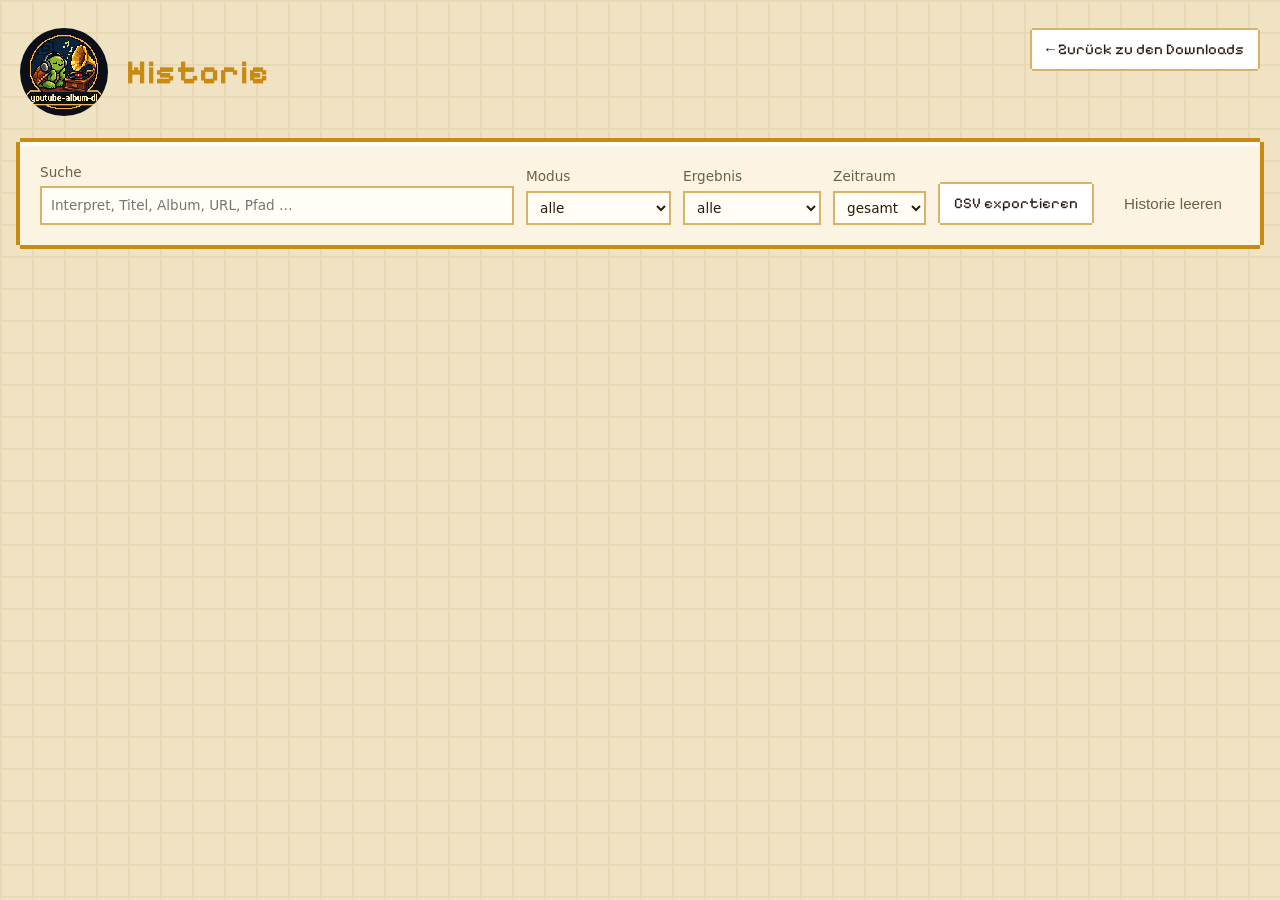
==== ytdl/static/historie.html @ 694fa495 "Download-Historie - jeder Titel (fertig, überschrieben, übersprungen, Fehler) landet in data/history" ====
<!doctype html>
<html lang="de">
<head>
  <meta charset="utf-8">
  <meta name="viewport" content="width=device-width, initial-scale=1">
  <title>Historie · yt-album-dl</title>
  <link rel="icon" type="image/png" href="favicon.png">
  <link rel="stylesheet" href="style.css">
</head>
<body>
<main>
  <header class="masthead">
    <img src="img/logo.webp" alt="" class="logo" width="88" height="88">
    <div class="masthead-text">
      <h1>Historie</h1>
      <p id="hist-count" class="muted small"></p>
    </div>
    <nav class="masthead-nav">
      <a href="/" class="nav-link">← Zurück zu den Downloads</a>
    </nav>
  </header>

  <form id="hist-filter" class="panel hist-filter">
    <label class="grow">Suche <input id="hist-q" type="search" placeholder="Interpret, Titel, Album, URL, Pfad …"></label>
    <label>Modus
      <select id="hist-mode"><option value="">alle</option><option value="musik">Musik</option><option value="podcast">Podcast / Audio</option></select>
    </label>
    <label>Ergebnis
      <select id="hist-result">
        <option value="">alle</option><option value="fertig">fertig</option><option value="überschrieben">überschrieben</option>
        <option value="übersprungen">übersprungen</option><option value="fehler">nur Fehler</option>
      </select>
    </label>
    <label>Zeitraum
      <select id="hist-days"><option value="">gesamt</option><option value="1">heute</option><option value="7">7 Tage</option><option value="30">30 Tage</option><option value="365">1 Jahr</option></select>
    </label>
    <div class="row hist-actions">
      <a id="hist-csv" class="nav-link" href="/api/history.csv" download>CSV exportieren</a>
      <button type="button" id="hist-clear" class="ghost">Historie leeren</button>
    </div>
  </form>

  <section class="downloads">
    <div id="hist-list"></div>
    <div class="row hist-more">
      <button type="button" id="hist-more" hidden>Mehr laden</button>
    </div>
  </section>
</main>
<script src="historie.js"></script>
</body>
</html>
---- ytdl/static/style.css ----
/* yt-album-dl – Schildkröten-Theme (siehe DESIGN.md): Nachtblau + Gold aus dem Logo, Grün als Primärfarbe */

@font-face {
  font-family: "Pixelify Sans";
  src: url("fonts/pixelify-sans-latin.woff2") format("woff2");
  font-weight: 400 700;
  font-display: swap;
  unicode-range: U+0000-00FF, U+0131, U+0152-0153, U+02BB-02BC, U+02C6, U+02DA, U+02DC, U+2000-206F, U+20AC, U+2122, U+2191, U+2193, U+2212, U+2215, U+FEFF, U+FFFD;
}
@font-face {
  font-family: "Pixelify Sans";
  src: url("fonts/pixelify-sans-latin-ext.woff2") format("woff2");
  font-weight: 400 700;
  font-display: swap;
  unicode-range: U+0100-02AF, U+0304, U+0308, U+0329, U+1E00-1E9F, U+1EF2-1EFF, U+2020, U+20A0-20AB, U+20AD-20C0, U+2113, U+2C60-2C7F, U+A720-A7FF;
}

/* Dunkel ist Standard (passt zum Logo), hell = Sand/Pergament */
:root {
  --bg: #0b0f1a;
  --bg-pattern: #0f1626;
  --panel: #13243f;
  --panel-2: #0f1c33;
  --panel-hi: #1b3155;
  --frame: #f2b134;
  --frame-soft: #a87a26;
  --text: #f3ead2;
  --muted: #9fb0c9;
  --primary: #7cb82f;
  --primary-dark: #4f7f1c;
  --primary-text: #0b0f1a;
  --shell: #8b4a1f;
  --shell-light: #b5652a;
  --ok: #7cb82f;
  --err: #ff6b5b;
  --warn: #f2b134;
  --input: #0b1424;
  --track: #0b1424;
  --pixel: 4px;
  --font-pixel: "Pixelify Sans", "Courier New", monospace;
  --font-text: system-ui, -apple-system, "Segoe UI", Roboto, sans-serif;
  color-scheme: dark;
}
@media (prefers-color-scheme: light) {
  :root {
    --bg: #efe3c4;
    --bg-pattern: #e8d9b4;
    --panel: #fbf4e2;
    --panel-2: #f4e9cf;
    --panel-hi: #ffffff;
    --frame: #c98a12;
    --frame-soft: #d9b26a;
    --text: #2a1d10;
    --muted: #6e5f48;
    --primary: #4d8a1a;
    --primary-dark: #35610f;
    --primary-text: #fffaf0;
    --ok: #3f7a14;
    --err: #b3261e;
    --warn: #a86b00;
    --input: #fffdf6;
    --track: #e6d6ae;
    color-scheme: light;
  }
}

* { box-sizing: border-box; }
/* Eigene display-Regeln (flex/grid) dürfen das hidden-Attribut nie aushebeln */
[hidden] { display: none !important; }
html { background: var(--bg); }
body {
  min-height: 100vh; margin: 0; color: var(--text); font: 15px/1.5 var(--font-text);
  background:
    linear-gradient(90deg, var(--bg-pattern) 2px, transparent 2px) 0 0 / 32px 32px,
    linear-gradient(var(--bg-pattern) 2px, transparent 2px) 0 0 / 32px 32px,
    var(--bg);
}
main { max-width: 1400px; margin: 0 auto; padding: 24px 16px 72px; }
img { image-rendering: pixelated; }

h1, h2, h3, button:not(.small-btn):not(.link):not(.chip):not(.ghost), .segmented {
  font-family: var(--font-pixel); letter-spacing: .02em;
}
h1 { margin: 0; font-size: 2.1rem; line-height: 1.1; color: var(--frame); }
h2 { margin: 0; font-size: 1.3rem; }
section > .row > h2, .downloads h2 { margin: 30px 0 12px; }
code { background: var(--panel-2); padding: 1px 5px; }
.muted { color: var(--muted); margin: 0; }
.small { font-size: .85rem; }
.label { display: block; font-size: .95rem; font-weight: 600; margin-bottom: 6px; }

/* Pixel-Rahmen: gestufte Ecken über box-shadow statt border-radius */
.panel, .job, .hint, .warning, dialog {
  background: var(--panel);
  box-shadow:
    0 calc(-1 * var(--pixel)) 0 0 var(--frame), 0 var(--pixel) 0 0 var(--frame),
    calc(-1 * var(--pixel)) 0 0 0 var(--frame), var(--pixel) 0 0 0 var(--frame),
    inset 0 var(--pixel) 0 0 var(--panel-hi);
}
.panel { padding: 20px; margin: 26px var(--pixel) 0; }

.masthead { display: flex; gap: 18px; align-items: center; margin: 4px var(--pixel) 8px; }
.masthead .logo { width: 88px; height: 88px; flex: none; border-radius: 50%; }
.masthead-text { flex: 1; min-width: 0; }
.masthead-nav { display: flex; gap: 8px; flex-wrap: wrap; align-self: flex-start; }
.warning { padding: 10px 14px; margin: 18px var(--pixel) 0; color: var(--warn); display: flex; gap: 12px;
  align-items: center; justify-content: space-between; flex-wrap: wrap; }
.settings-grid { display: grid; grid-template-columns: minmax(180px, auto) 1fr; gap: 10px 16px; align-items: start; margin: 16px 0; }
.settings-grid .label { margin: 8px 0 0; }
.settings-grid select { font: inherit; color: var(--text); background: var(--input); border: 2px solid var(--frame-soft); padding: 6px 8px; }
.field-error { color: var(--err); font-size: .82rem; margin: 4px 0 0; }
.field-error:empty { display: none; }

/* Eingaben */
input:not([type=radio]):not([type=checkbox]), textarea {
  font: inherit; color: var(--text); background: var(--input); width: 100%;
  border: 2px solid var(--frame-soft); padding: 7px 9px; border-radius: 0;
}
input:focus-visible, textarea:focus-visible, button:focus-visible, summary:focus-visible {
  outline: 3px solid var(--primary); outline-offset: 2px;
}
input:disabled { opacity: .6; }
input[type=checkbox] { accent-color: var(--primary); width: 16px; height: 16px; }
#url { margin-bottom: 14px; font-size: 1rem; }
textarea { margin-top: 6px; }

.row { display: flex; gap: 12px; align-items: center; flex-wrap: wrap; }
.spread { justify-content: space-between; margin: 4px 0 12px; }
.panel > .row.spread:last-child, #album-body > .row.spread:last-child { margin: 18px 0 0; }
.tools { margin-top: 12px; }

/* Buttons im Pixel-Look mit „Druckkante“ */
button {
  font-size: .95rem; border: 0; border-radius: 0; cursor: pointer; padding: 8px 16px;
  color: var(--text); background: var(--panel-hi);
  box-shadow: 0 -2px 0 var(--frame-soft), 0 2px 0 var(--frame-soft), -2px 0 0 var(--frame-soft), 2px 0 0 var(--frame-soft),
    inset 0 -3px 0 rgba(0, 0, 0, .25);
  margin: 2px;
}
button:hover:not(:disabled) { filter: brightness(1.12); }
button:active:not(:disabled) { transform: translateY(2px); box-shadow: 0 -2px 0 var(--frame-soft), 0 2px 0 var(--frame-soft), -2px 0 0 var(--frame-soft), 2px 0 0 var(--frame-soft); }
button:disabled { opacity: .5; cursor: wait; }
button.primary {
  background: var(--primary); color: var(--primary-text); font-weight: 600;
  box-shadow: 0 -2px 0 var(--primary-dark), 0 2px 0 var(--primary-dark), -2px 0 0 var(--primary-dark), 2px 0 0 var(--primary-dark),
    inset 0 -3px 0 var(--primary-dark);
}
button.ghost { background: transparent; box-shadow: none; color: var(--muted); }
button.ghost:hover:not(:disabled) { color: var(--text); filter: none; }
button.link { background: none; box-shadow: none; color: var(--primary); padding: 0; font-family: var(--font-text); font-size: .9rem; }
button.small-btn { padding: 4px 10px; font-size: .82rem; }

.segmented { display: inline-flex; background: var(--input); box-shadow: 0 0 0 2px var(--frame-soft); }
.segmented label { padding: 7px 14px; cursor: pointer; }
.segmented input { position: absolute; opacity: 0; pointer-events: none; }
.segmented label:has(input:checked) { background: var(--primary); color: var(--primary-text); }
.segmented label:has(input:focus-visible) { outline: 3px solid var(--primary); outline-offset: 2px; }

/* Massenbearbeitung */
.bulk { display: flex; gap: 10px; flex-wrap: wrap; align-items: end; margin-bottom: 14px; }
.bulk > label { display: flex; flex-direction: column; gap: 4px; flex: 1 1 160px; font-size: .85rem; color: var(--muted); }
.bulk > label.narrow { flex: 0 1 90px; }
.checks { flex-basis: 100%; display: flex; gap: 6px 18px; flex-wrap: wrap; align-items: center; }
label.check { display: inline-flex; align-items: center; gap: 6px; font-size: .9rem; }
.hint { display: flex; gap: 12px; align-items: center; justify-content: space-between; flex-wrap: wrap;
  padding: 10px 14px; margin: 4px var(--pixel) 16px; background: var(--panel-2); }

/* Eigenes Cover */
.cover-field { display: flex; gap: 14px; align-items: flex-start; margin-bottom: 14px; }
.cover-inputs { flex: 1; min-width: 0; }
.cover-inputs .row { margin-top: 6px; }
.cover-mode { margin-bottom: 8px; }
.cover-thumb-note { margin: 0; }
.cover-preview { width: 72px; height: 72px; object-fit: cover; image-rendering: auto; flex: none;
  box-shadow: 0 0 0 2px var(--frame-soft); }
.cover-msg.error { color: var(--err); }

/* Tabellen */
.table-wrap { overflow-x: auto; }
table { width: 100%; border-collapse: collapse; }
th { text-align: left; font-size: .82rem; color: var(--frame); font-weight: 600; padding: 6px; border-bottom: 2px solid var(--frame-soft); }
td { padding: 4px 6px; border-bottom: 1px solid var(--panel-hi); vertical-align: top; }
/* Textspalten breit genug für lange Titel; nur Nr./Jahr/Datum/Zeit bleiben schmal */
td input:not([type=checkbox]) { min-width: 220px; }
td.num input { width: 72px; min-width: 0; }
td.date input { width: 120px; min-width: 0; }
td.orig { font-size: .8rem; color: var(--muted); max-width: 260px; }
tr.already td { opacity: .6; }
/* von Hand geänderte Werte dezent markieren */
td.changed input { border-color: var(--warn); box-shadow: inset 3px 0 0 var(--warn); }
.badge { display: inline-block; font-size: .72rem; padding: 1px 6px; background: var(--shell); color: #fff3df; margin-top: 3px; }

/* Schildkröten */
.turtle { display: inline-block; image-rendering: pixelated; flex: none; }
.turtle.round { border-radius: 50%; }
.busy-turtle { display: flex; align-items: center; gap: 12px; margin-top: 14px; color: var(--muted); }
.busy-turtle .turtle { width: 64px; height: 64px; }
.walking { animation: walk .6s steps(2) infinite; }
@keyframes walk { 50% { transform: translateY(-2px); } }

/* Schrittprotokoll */
.steps { margin-top: 12px; display: grid; gap: 4px; font-size: .88rem; }
.step { display: grid; grid-template-columns: 22px auto 1fr; gap: 2px 8px; align-items: baseline; }
.step-icon { text-align: center; font-weight: 700; }
.step-label { font-weight: 600; }
.step-detail { color: var(--muted); min-width: 0; overflow-wrap: anywhere; }
.step .bar { grid-column: 2 / -1; margin-top: 16px; }
.step.läuft .step-icon::before { content: ""; display: inline-block; width: 16px; height: 9px; vertical-align: -1px;
  background: url("img/turtles/platzhalter.svg") center / contain no-repeat; animation: walk .6s steps(2) infinite; }
.step.fertig .step-icon { color: var(--ok); }
.step.nichts-gefunden .step-icon, .step.übersprungen { color: var(--muted); }
.step.fehler .step-icon, .step.fehler .step-detail { color: var(--err); }
.album-log { margin: 4px 0 12px; font-size: .88rem; }
.album-log summary, .redetect summary { cursor: pointer; color: var(--muted); }
.redetect { margin-top: 18px; border-top: 2px dashed var(--panel-hi); padding-top: 12px; }
.redetect summary { color: var(--text); margin-bottom: 10px; }

/* Fortschrittsbalken: die Schildkröte läuft mit */
.bar { position: relative; height: 10px; background: var(--track); margin-top: 18px; box-shadow: 0 0 0 2px var(--panel-hi); }
.bar > .fill { height: 100%; transition: width .4s steps(8);
  background: repeating-linear-gradient(90deg, var(--primary) 0 8px, var(--primary-dark) 8px 10px); }
.bar > .runner { position: absolute; top: -13px; width: 28px; height: 16px; transform: translateX(-50%);
  background: url("img/turtles/platzhalter.svg") center / contain no-repeat; transition: left .4s steps(8); }
.task.lädt .runner, .task.konvertiert .runner, .task.schneidet .runner, .task.taggt .runner { animation: walk .5s steps(2) infinite; }
.task.fertig .bar > .fill { background: var(--ok); }
.task.fehler .bar > .fill, .task.übersprungen .bar > .fill { background: var(--muted); }
.task.neuer-Versuch .bar > .fill, .task.wartet-auf-Konvertierung .bar > .fill { background: var(--frame-soft); }

/* Downloads */
.jobs-summary { display: flex; align-items: center; gap: 10px; flex-wrap: wrap; margin: 0 0 18px; font-weight: 600; }
.jobs-summary .summary-icon { font-size: 1.1rem; }
.jobs-summary.done { color: var(--ok); }
.jobs-summary.failed { color: var(--err); }
.jobs-summary .bar { flex: 1 1 100%; margin-top: 14px; }
.downloads { margin: 0 var(--pixel); }
.job { padding: 14px 18px; margin: 0 0 22px; }
.job h3 { margin: 0 0 8px; font-size: 1.05rem; display: flex; justify-content: space-between; gap: 12px; }
.job-actions { margin: 0 0 6px; }
.task { padding: 10px 0 8px; border-top: 1px solid var(--panel-hi); }
.task-head { display: flex; justify-content: space-between; gap: 12px; font-size: .92rem; }
.status { font-size: .85rem; font-weight: 600; white-space: nowrap; }
.status.fertig { color: var(--ok); }
.status.fehler { color: var(--err); }
.status.neuer-Versuch, .status.wartet-auf-Konvertierung { color: var(--warn); }
.detail, .path { font-size: .78rem; color: var(--muted); margin-top: 3px; overflow-wrap: anywhere; }
.task .err { font-size: .82rem; color: var(--err); margin-top: 3px; }
.task-actions { display: flex; gap: 6px; flex-wrap: wrap; margin-top: 6px; }
.empty { display: flex; align-items: center; gap: 16px; padding: 18px; color: var(--muted); }
.empty .turtle { width: 72px; height: 40px; }

/* Album-Editor */
#album-audio { width: 100%; margin-top: 6px; }
#wave { width: 100%; height: 110px; display: block; margin-top: 10px; cursor: crosshair; background: var(--track);
  box-shadow: 0 0 0 2px var(--frame-soft); touch-action: none; }
td.time input { width: 92px; min-width: 0; font-variant-numeric: tabular-nums; }
td.dur { color: var(--muted); font-variant-numeric: tabular-nums; white-space: nowrap; padding-top: 10px; }
td.actions { white-space: nowrap; }
td.actions button { padding: 4px 8px; }
tr.playing td { background: color-mix(in srgb, var(--primary) 16%, transparent); }
#album-table.hide-artist th:nth-child(4), #album-table.hide-artist td:nth-child(4) { display: none; }
.chip { font-size: .8rem; padding: 2px 8px; margin: 2px 4px; }
.error { color: var(--err); margin: 10px 0 0; }

/* Navigation im Kopf */
.nav-link { display: inline-block; padding: 8px 14px; margin: 2px; color: var(--text); text-decoration: none;
  font-family: var(--font-pixel); background: var(--panel-hi);
  box-shadow: 0 -2px 0 var(--frame-soft), 0 2px 0 var(--frame-soft), -2px 0 0 var(--frame-soft), 2px 0 0 var(--frame-soft); }
.nav-link:hover { filter: brightness(1.12); }

/* Historie */
.hist-filter { display: flex; flex-wrap: wrap; gap: 12px; align-items: end; }
.hist-filter > label { display: flex; flex-direction: column; gap: 4px; font-size: .85rem; color: var(--muted); }
.hist-filter > label.grow { flex: 1 1 260px; }
.hist-filter select { font: inherit; color: var(--text); background: var(--input); border: 2px solid var(--frame-soft); padding: 6px 8px; }
.hist-actions { margin-left: auto; }
.hist { padding: 10px 16px; margin: 0 0 14px; }
.hist summary { display: grid; grid-template-columns: 150px 110px 1fr auto; gap: 12px; align-items: baseline; cursor: pointer; }
.hist summary::-webkit-details-marker { display: none; }
.hist[open] summary { margin-bottom: 8px; }
.hist-label { font-weight: 600; min-width: 0; overflow-wrap: anywhere; }
.status.überschrieben { color: var(--warn); }
.status.übersprungen { color: var(--muted); }
.hist-tags { width: auto; margin-top: 8px; font-size: .88rem; }
.hist-tags th { border: 0; padding: 2px 16px 2px 0; color: var(--muted); font-weight: 600; }
.hist-tags td { border: 0; padding: 2px 0; }
.hist-more { justify-content: center; }
.hist-filter + .downloads { margin-top: 30px; }
.hist .task-actions a { color: var(--primary); align-self: center; font-size: .88rem; }

/* Konflikt-Dialog */
dialog { color: var(--text); border: 0; padding: 0; max-width: min(720px, calc(100vw - 32px)); width: 100%; }
dialog::backdrop { background: rgba(5, 8, 15, .7); }
.dialog-body { padding: 20px; }
.dialog-head { display: flex; gap: 14px; align-items: center; margin-bottom: 12px; }
.dialog-turtle .turtle { width: 72px; height: 72px; }
.conflict-all { margin-bottom: 10px; }
.conflict-list { max-height: 50vh; overflow-y: auto; display: grid; gap: 8px; margin-bottom: 16px; }
.conflict { display: grid; grid-template-columns: 1fr auto; gap: 4px 12px; padding: 8px 10px; background: var(--panel-2); }
.conflict .path { grid-column: 1; }
.conflict select { grid-row: 1 / span 2; grid-column: 2; align-self: center; font: inherit; color: var(--text);
  background: var(--input); border: 2px solid var(--frame-soft); padding: 4px 6px; }

@media (max-width: 560px) {
  h1 { font-size: 1.6rem; }
  .masthead .logo { width: 64px; height: 64px; }
  .step { grid-template-columns: 22px 1fr; }
  .step-detail { grid-column: 2; }
  .conflict { grid-template-columns: 1fr; }
  .conflict select { grid-row: auto; grid-column: 1; }
  .settings-grid { grid-template-columns: 1fr; }
  .hist summary { grid-template-columns: 1fr auto; }
  .hist-when, .hist-album { grid-column: 1 / -1; }
  .masthead { flex-wrap: wrap; }
}
@media (prefers-reduced-motion: reduce) {
  *, *::before { animation: none !important; transition: none !important; }
}
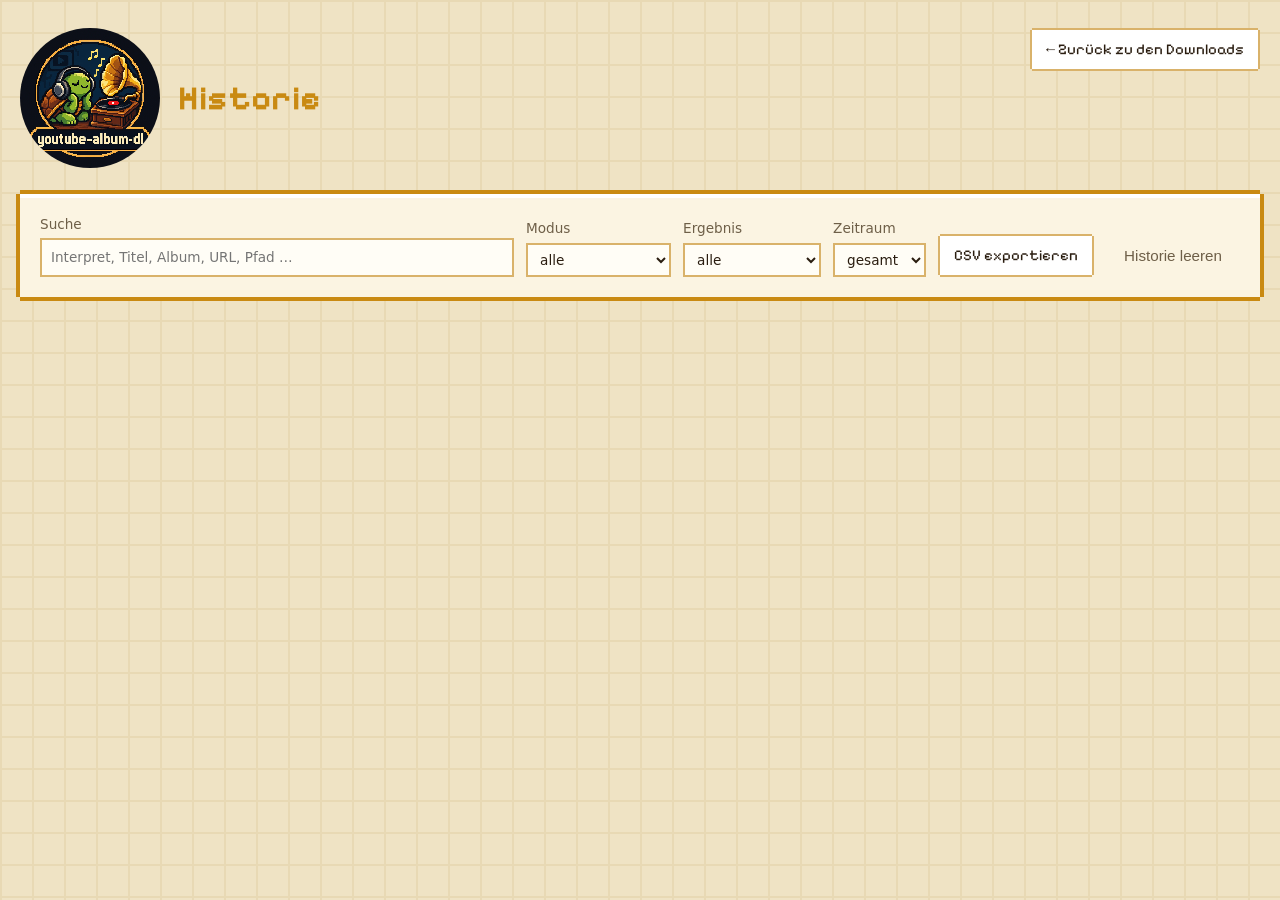
==== commit 30f24f85: "Logo und Prüf-Schildkröte größer Logo im Kopf 140 px (mobil 96 px), Prüf-Schildkröte in Ladeanzeige " ====
--- a/ytdl/static/historie.html
+++ b/ytdl/static/historie.html
@@ -10,7 +10,7 @@
 <body>
 <main>
   <header class="masthead">
-    <img src="img/logo.webp" alt="" class="logo" width="88" height="88">
+    <img src="img/logo.webp" alt="" class="logo" width="140" height="140">
     <div class="masthead-text">
       <h1>Historie</h1>
       <p id="hist-count" class="muted small"></p>
--- a/ytdl/static/style.css
+++ b/ytdl/static/style.css
@@ -100,7 +100,7 @@
 .panel { padding: 20px; margin: 26px var(--pixel) 0; }
 
 .masthead { display: flex; gap: 18px; align-items: center; margin: 4px var(--pixel) 8px; }
-.masthead .logo { width: 88px; height: 88px; flex: none; border-radius: 50%; }
+.masthead .logo { width: 140px; height: 140px; flex: none; border-radius: 50%; }
 .masthead-text { flex: 1; min-width: 0; }
 .masthead-nav { display: flex; gap: 8px; flex-wrap: wrap; align-self: flex-start; }
 .warning { padding: 10px 14px; margin: 18px var(--pixel) 0; color: var(--warn); display: flex; gap: 12px;
@@ -194,7 +194,7 @@
 .turtle { display: inline-block; image-rendering: pixelated; flex: none; }
 .turtle.round { border-radius: 50%; }
 .busy-turtle { display: flex; align-items: center; gap: 12px; margin-top: 14px; color: var(--muted); }
-.busy-turtle .turtle { width: 64px; height: 64px; }
+.busy-turtle .turtle { width: 120px; height: 120px; }
 .walking { animation: walk .6s steps(2) infinite; }
 @keyframes walk { 50% { transform: translateY(-2px); } }
 
@@ -292,7 +292,7 @@
 dialog::backdrop { background: rgba(5, 8, 15, .7); }
 .dialog-body { padding: 20px; }
 .dialog-head { display: flex; gap: 14px; align-items: center; margin-bottom: 12px; }
-.dialog-turtle .turtle { width: 72px; height: 72px; }
+.dialog-turtle .turtle { width: 120px; height: 120px; }
 .conflict-all { margin-bottom: 10px; }
 .conflict-list { max-height: 50vh; overflow-y: auto; display: grid; gap: 8px; margin-bottom: 16px; }
 .conflict { display: grid; grid-template-columns: 1fr auto; gap: 4px 12px; padding: 8px 10px; background: var(--panel-2); }
@@ -302,7 +302,7 @@
 
 @media (max-width: 560px) {
   h1 { font-size: 1.6rem; }
-  .masthead .logo { width: 64px; height: 64px; }
+  .masthead .logo { width: 96px; height: 96px; }
   .step { grid-template-columns: 22px 1fr; }
   .step-detail { grid-column: 2; }
   .conflict { grid-template-columns: 1fr; }
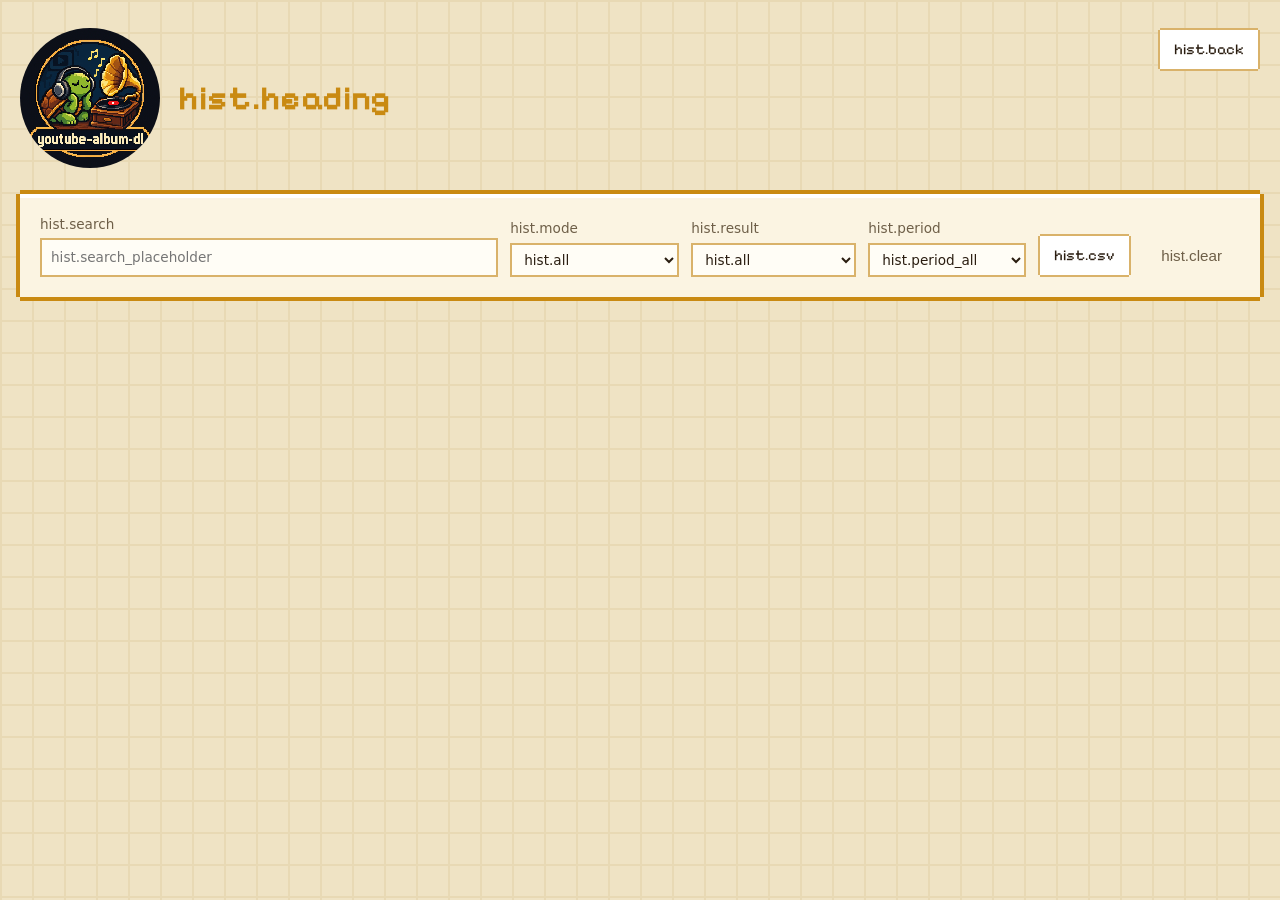
==== commit 76b8efa2: "i18n: Oberfläche übersetzt (HTML und JS-Module) - index.html und historie.html: feste Texte tragen d" ====
--- a/ytdl/static/historie.html
+++ b/ytdl/static/historie.html
@@ -3,7 +3,7 @@
 <head>
   <meta charset="utf-8">
   <meta name="viewport" content="width=device-width, initial-scale=1">
-  <title>Historie · yt-album-dl</title>
+  <title data-i18n="hist.page_title">Historie · yt-album-dl</title>
   <link rel="icon" type="image/png" href="favicon.png">
   <link rel="stylesheet" href="style.css">
 </head>
@@ -12,41 +12,41 @@
   <header class="masthead">
     <img src="img/logo.webp" alt="" class="logo" width="140" height="140">
     <div class="masthead-text">
-      <h1>Historie</h1>
+      <h1 data-i18n="hist.heading">Historie</h1>
       <p id="hist-count" class="muted small"></p>
     </div>
     <nav class="masthead-nav">
-      <a href="/" class="nav-link">← Zurück zu den Downloads</a>
+      <a href="/" class="nav-link" data-i18n="hist.back">← Zurück zu den Downloads</a>
     </nav>
   </header>
 
   <form id="hist-filter" class="panel hist-filter">
-    <label class="grow">Suche <input id="hist-q" type="search" placeholder="Interpret, Titel, Album, URL, Pfad …"></label>
-    <label>Modus
-      <select id="hist-mode"><option value="">alle</option><option value="musik">Musik</option><option value="podcast">Podcast / Audio</option></select>
+    <label class="grow"><span data-i18n="hist.search">Suche</span> <input id="hist-q" type="search" placeholder="Interpret, Titel, Album, URL, Pfad …" data-i18n-placeholder="hist.search_placeholder"></label>
+    <label><span data-i18n="hist.mode">Modus</span>
+      <select id="hist-mode"><option value="" data-i18n="hist.all">alle</option><option value="musik" data-i18n="hist.mode_music">Musik</option><option value="podcast" data-i18n="hist.mode_podcast">Podcast / Audio</option></select>
     </label>
-    <label>Ergebnis
+    <label><span data-i18n="hist.result">Ergebnis</span>
       <select id="hist-result">
-        <option value="">alle</option><option value="fertig">fertig</option><option value="überschrieben">überschrieben</option>
-        <option value="übersprungen">übersprungen</option><option value="fehler">nur Fehler</option>
+        <option value="" data-i18n="hist.all">alle</option><option value="done" data-i18n="status.done">fertig</option><option value="overwritten" data-i18n="status.overwritten">überschrieben</option>
+        <option value="skipped" data-i18n="status.skipped">übersprungen</option><option value="failed" data-i18n="hist.only_failed">nur Fehler</option>
       </select>
     </label>
-    <label>Zeitraum
-      <select id="hist-days"><option value="">gesamt</option><option value="1">heute</option><option value="7">7 Tage</option><option value="30">30 Tage</option><option value="365">1 Jahr</option></select>
+    <label><span data-i18n="hist.period">Zeitraum</span>
+      <select id="hist-days"><option value="" data-i18n="hist.period_all">gesamt</option><option value="1" data-i18n="hist.period_today">heute</option><option value="7" data-i18n="hist.period_7">7 Tage</option><option value="30" data-i18n="hist.period_30">30 Tage</option><option value="365" data-i18n="hist.period_365">1 Jahr</option></select>
     </label>
     <div class="row hist-actions">
-      <a id="hist-csv" class="nav-link" href="/api/history.csv" download>CSV exportieren</a>
-      <button type="button" id="hist-clear" class="ghost">Historie leeren</button>
+      <a id="hist-csv" class="nav-link" href="/api/history.csv" download data-i18n="hist.csv">CSV exportieren</a>
+      <button type="button" id="hist-clear" class="ghost" data-i18n="hist.clear">Historie leeren</button>
     </div>
   </form>
 
   <section class="downloads">
     <div id="hist-list"></div>
     <div class="row hist-more">
-      <button type="button" id="hist-more" hidden>Mehr laden</button>
+      <button type="button" id="hist-more" hidden data-i18n="hist.more">Mehr laden</button>
     </div>
   </section>
 </main>
-<script src="historie.js"></script>
+<script type="module" src="historie.js"></script>
 </body>
 </html>
--- a/ytdl/static/style.css
+++ b/ytdl/static/style.css
@@ -105,10 +105,15 @@
 .masthead-nav { display: flex; gap: 8px; flex-wrap: wrap; align-self: flex-start; }
 .warning { padding: 10px 14px; margin: 18px var(--pixel) 0; color: var(--warn); display: flex; gap: 12px;
   align-items: center; justify-content: space-between; flex-wrap: wrap; }
-.settings-grid { display: grid; grid-template-columns: minmax(180px, auto) 1fr; gap: 10px 16px; align-items: start; margin: 16px 0; }
+.settings-grid { display: grid; grid-template-columns: 290px 1fr; gap: 10px 16px; align-items: start; margin: 16px 0; }
 .settings-grid .label { margin: 8px 0 0; }
 .settings-grid select { font: inherit; color: var(--text); background: var(--input); border: 2px solid var(--frame-soft); padding: 6px 8px; }
 .field-error { color: var(--err); font-size: .82rem; margin: 4px 0 0; }
+.settings-section { margin: 18px 0 4px; font-size: 1rem; color: var(--frame); }
+.settings-grid .muted.small { margin-top: 4px; }
+.status.paused { color: var(--warn); }
+.task.paused .bar > .fill { background: var(--frame-soft); }
+.jobs-summary.paused { color: var(--warn); }
 .field-error:empty { display: none; }
 
 /* Eingaben */
@@ -158,7 +163,9 @@
 
 /* Massenbearbeitung */
 .bulk { display: flex; gap: 10px; flex-wrap: wrap; align-items: end; margin-bottom: 14px; }
-.bulk > label { display: flex; flex-direction: column; gap: 4px; flex: 1 1 160px; font-size: .85rem; color: var(--muted); }
+.bulk > label { display: flex; flex-direction: column; gap: 4px; flex: 1 1 160px; font-size: .9rem; font-weight: 700; color: var(--frame); }
+label.check.strong { font-weight: 700; color: var(--frame); }
+.bulk-top { margin-bottom: 4px; }
 .bulk > label.narrow { flex: 0 1 90px; }
 .checks { flex-basis: 100%; display: flex; gap: 6px 18px; flex-wrap: wrap; align-items: center; }
 label.check { display: inline-flex; align-items: center; gap: 6px; font-size: .9rem; }
@@ -168,6 +175,7 @@
 /* Eigenes Cover */
 .cover-field { display: flex; gap: 14px; align-items: flex-start; margin-bottom: 14px; }
 .cover-inputs { flex: 1; min-width: 0; }
+.cover-inputs > .label { color: var(--frame); font-weight: 700; }
 .cover-inputs .row { margin-top: 6px; }
 .cover-mode { margin-bottom: 8px; }
 .cover-thumb-note { margin: 0; }
@@ -196,7 +204,16 @@
 .busy-turtle { display: flex; align-items: center; gap: 12px; margin-top: 14px; color: var(--muted); }
 .busy-turtle .turtle { width: 120px; height: 120px; }
 .walking { animation: walk .6s steps(2) infinite; }
-@keyframes walk { 50% { transform: translateY(-2px); } }
+/* „translate“ statt „transform“, damit sich das Wippen mit der Zentrierung (translateX) der Läufer-Schildkröte verträgt */
+@keyframes walk { 50% { translate: 0 -2px; } }
+/* hin und her laufen, an den Enden umdrehen (Sprite schaut nach rechts) */
+@keyframes patrol {
+  0% { left: 3%; scale: 1 1; }
+  49.9% { left: 97%; scale: 1 1; }
+  50% { left: 97%; scale: -1 1; }
+  100% { left: 3%; scale: -1 1; }
+}
+@keyframes stripes { to { background-position: 20px 0; } }
 
 /* Schrittprotokoll */
 .steps { margin-top: 12px; display: grid; gap: 4px; font-size: .88rem; }
@@ -205,11 +222,11 @@
 .step-label { font-weight: 600; }
 .step-detail { color: var(--muted); min-width: 0; overflow-wrap: anywhere; }
 .step .bar { grid-column: 2 / -1; margin-top: 16px; }
-.step.läuft .step-icon::before { content: ""; display: inline-block; width: 16px; height: 9px; vertical-align: -1px;
+.step.running .step-icon::before { content: ""; display: inline-block; width: 16px; height: 9px; vertical-align: -1px;
   background: url("img/turtles/platzhalter.svg") center / contain no-repeat; animation: walk .6s steps(2) infinite; }
-.step.fertig .step-icon { color: var(--ok); }
-.step.nichts-gefunden .step-icon, .step.übersprungen { color: var(--muted); }
-.step.fehler .step-icon, .step.fehler .step-detail { color: var(--err); }
+.step.done .step-icon { color: var(--ok); }
+.step.nothing .step-icon, .step.skipped { color: var(--muted); }
+.step.failed .step-icon, .step.failed .step-detail { color: var(--err); }
 .album-log { margin: 4px 0 12px; font-size: .88rem; }
 .album-log summary, .redetect summary { cursor: pointer; color: var(--muted); }
 .redetect { margin-top: 18px; border-top: 2px dashed var(--panel-hi); padding-top: 12px; }
@@ -221,10 +238,15 @@
   background: repeating-linear-gradient(90deg, var(--primary) 0 8px, var(--primary-dark) 8px 10px); }
 .bar > .runner { position: absolute; top: -13px; width: 28px; height: 16px; transform: translateX(-50%);
   background: url("img/turtles/platzhalter.svg") center / contain no-repeat; transition: left .4s steps(8); }
-.task.lädt .runner, .task.konvertiert .runner, .task.schneidet .runner, .task.taggt .runner { animation: walk .5s steps(2) infinite; }
-.task.fertig .bar > .fill { background: var(--ok); }
-.task.fehler .bar > .fill, .task.übersprungen .bar > .fill { background: var(--muted); }
-.task.neuer-Versuch .bar > .fill, .task.wartet-auf-Konvertierung .bar > .fill { background: var(--frame-soft); }
+.task.downloading .runner, .task.converting .runner, .task.cutting .runner, .task.tagging .runner { animation: walk .5s steps(2) infinite; }
+.task.done .bar > .fill { background: var(--ok); }
+.bar.indeterminate > .fill { width: 100%; opacity: .35; animation: stripes .8s linear infinite;
+  background: repeating-linear-gradient(90deg, var(--primary) 0 10px, transparent 10px 20px); }
+.bar.indeterminate > .runner { animation: patrol 5s linear infinite, walk .5s steps(2) infinite; }
+.step .bar > .runner { animation: walk .5s steps(2) infinite; }
+.step .bar.indeterminate > .runner { animation: patrol 5s linear infinite, walk .5s steps(2) infinite; }
+.task.failed .bar > .fill, .task.skipped .bar > .fill { background: var(--muted); }
+.task.retrying .bar > .fill, .task.waiting_for_convert .bar > .fill { background: var(--frame-soft); }
 
 /* Downloads */
 .jobs-summary { display: flex; align-items: center; gap: 10px; flex-wrap: wrap; margin: 0 0 18px; font-weight: 600; }
@@ -234,14 +256,19 @@
 .jobs-summary .bar { flex: 1 1 100%; margin-top: 14px; }
 .downloads { margin: 0 var(--pixel); }
 .job { padding: 14px 18px; margin: 0 0 22px; }
-.job h3 { margin: 0 0 8px; font-size: 1.05rem; display: flex; justify-content: space-between; gap: 12px; }
+.job h3 { margin: 0 0 8px; font-size: 1.05rem; display: flex; justify-content: space-between; gap: 12px;
+  cursor: pointer; user-select: none; }
+.job h3 .job-title::before { content: "▾"; color: var(--frame); margin-right: 8px; }
+.job.collapsed h3 { margin-bottom: 0; }
+.job.collapsed h3 .job-title::before { content: "▸"; }
+.job.collapsed .job-bar { margin-top: 16px; }
 .job-actions { margin: 0 0 6px; }
 .task { padding: 10px 0 8px; border-top: 1px solid var(--panel-hi); }
 .task-head { display: flex; justify-content: space-between; gap: 12px; font-size: .92rem; }
 .status { font-size: .85rem; font-weight: 600; white-space: nowrap; }
-.status.fertig { color: var(--ok); }
-.status.fehler { color: var(--err); }
-.status.neuer-Versuch, .status.wartet-auf-Konvertierung { color: var(--warn); }
+.status.done { color: var(--ok); }
+.status.failed { color: var(--err); }
+.status.retrying, .status.waiting_for_convert { color: var(--warn); }
 .detail, .path { font-size: .78rem; color: var(--muted); margin-top: 3px; overflow-wrap: anywhere; }
 .task .err { font-size: .82rem; color: var(--err); margin-top: 3px; }
 .task-actions { display: flex; gap: 6px; flex-wrap: wrap; margin-top: 6px; }
@@ -273,19 +300,28 @@
 .hist-filter > label.grow { flex: 1 1 260px; }
 .hist-filter select { font: inherit; color: var(--text); background: var(--input); border: 2px solid var(--frame-soft); padding: 6px 8px; }
 .hist-actions { margin-left: auto; }
-.hist { padding: 10px 16px; margin: 0 0 14px; }
-.hist summary { display: grid; grid-template-columns: 150px 110px 1fr auto; gap: 12px; align-items: baseline; cursor: pointer; }
-.hist summary::-webkit-details-marker { display: none; }
-.hist[open] summary { margin-bottom: 8px; }
+.hist-group { padding: 12px 18px; margin: 0 0 18px; }
+.hist-group-head { display: flex; flex-wrap: wrap; justify-content: space-between; gap: 4px 16px; align-items: baseline; cursor: pointer; }
+.hist-group-head::-webkit-details-marker, .hist-title summary::-webkit-details-marker { display: none; }
+.hist-group-head::before, .hist-title summary::before { content: "▸"; color: var(--frame); margin-right: 6px; }
+.hist-group[open] > .hist-group-head::before, .hist-title[open] > summary::before { content: "▾"; }
+.hist-group-title { font-family: var(--font-pixel); font-size: 1.05rem; flex: 1; min-width: 0; }
+.hist-group.has-errors .hist-group-head .muted { color: var(--err); }
+.hist-group[open] > .hist-group-head { margin-bottom: 8px; }
+.hist-titles { display: grid; }
+.hist-title { padding: 8px 0; border-top: 1px solid var(--panel-hi); }
+.hist-title summary { display: grid; grid-template-columns: auto 34px 1fr auto; gap: 10px; align-items: baseline; cursor: pointer; }
+.hist-title[open] summary { margin-bottom: 6px; }
+.hist-title > :not(summary) { margin-left: 52px; }
 .hist-label { font-weight: 600; min-width: 0; overflow-wrap: anywhere; }
-.status.überschrieben { color: var(--warn); }
-.status.übersprungen { color: var(--muted); }
+.status.overwritten { color: var(--warn); }
+.status.skipped { color: var(--muted); }
 .hist-tags { width: auto; margin-top: 8px; font-size: .88rem; }
 .hist-tags th { border: 0; padding: 2px 16px 2px 0; color: var(--muted); font-weight: 600; }
 .hist-tags td { border: 0; padding: 2px 0; }
 .hist-more { justify-content: center; }
 .hist-filter + .downloads { margin-top: 30px; }
-.hist .task-actions a { color: var(--primary); align-self: center; font-size: .88rem; }
+.hist-title .task-actions a { color: var(--primary); align-self: center; font-size: .88rem; }
 
 /* Konflikt-Dialog */
 dialog { color: var(--text); border: 0; padding: 0; max-width: min(720px, calc(100vw - 32px)); width: 100%; }
@@ -308,8 +344,9 @@
   .conflict { grid-template-columns: 1fr; }
   .conflict select { grid-row: auto; grid-column: 1; }
   .settings-grid { grid-template-columns: 1fr; }
-  .hist summary { grid-template-columns: 1fr auto; }
-  .hist-when, .hist-album { grid-column: 1 / -1; }
+  .hist-title summary { grid-template-columns: auto 1fr auto; }
+  .hist-nr { display: none; }
+  .hist-title > :not(summary) { margin-left: 18px; }
   .masthead { flex-wrap: wrap; }
 }
 @media (prefers-reduced-motion: reduce) {
